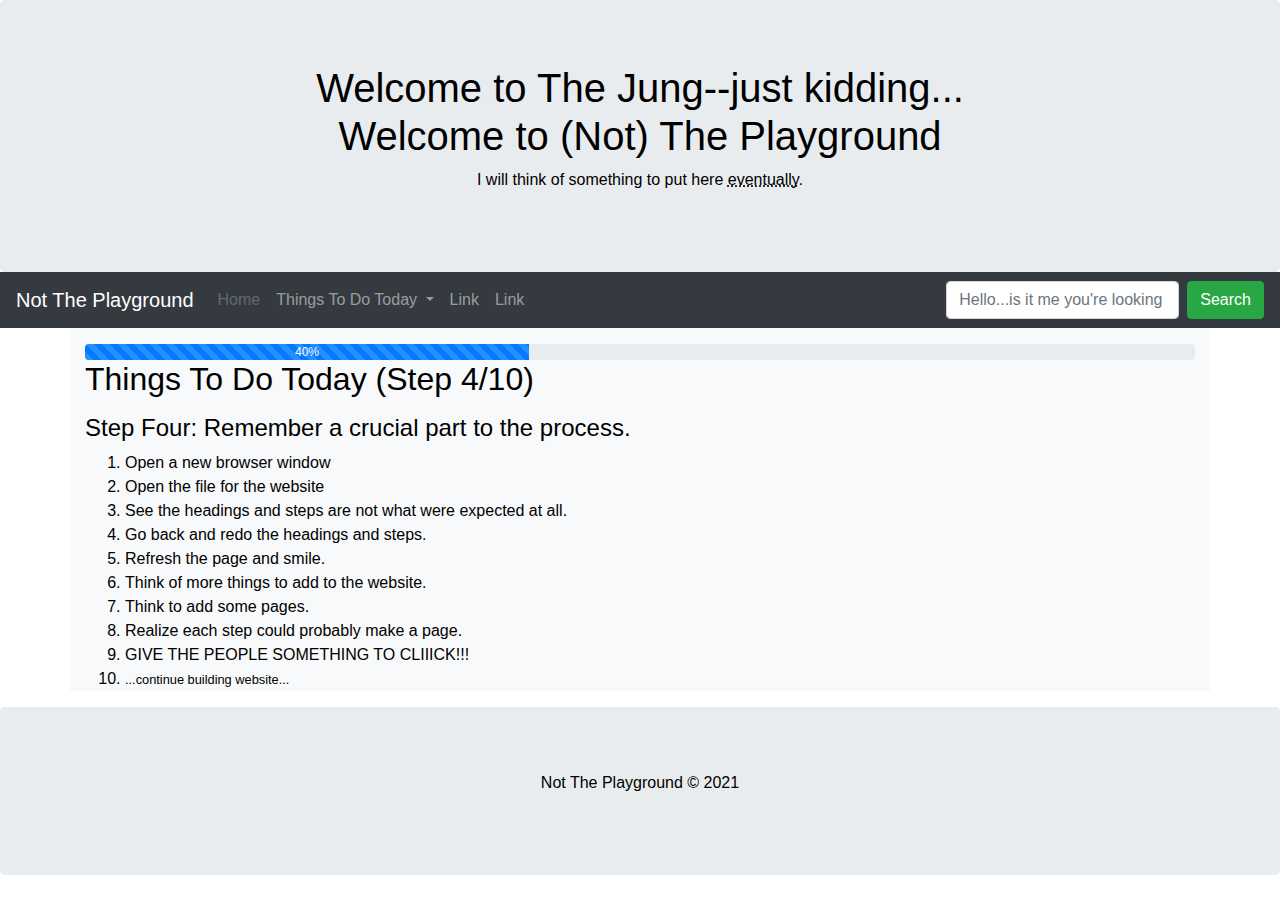
==== list/four.html @ 43184b0c "030521 - Added Pages" ====
<!--
    Author: Alex Doe
    Date: 03/03/2021
    File Name: template.html
-->

<!DOCTYPE html>
<html lang="en">
<head>
    <title>The Playground</title>

    <meta charset="utf-8">
    <meta name="viewport" content="width=device-width, initial-scale=1">

    <!-- Bootstrap CDN -->
    <link rel="stylesheet" href="https://maxcdn.bootstrapcdn.com/bootstrap/4.5.2/css/bootstrap.min.css">
    <script src="https://ajax.googleapis.com/ajax/libs/jquery/3.5.1/jquery.min.js"></script>
    <script src="https://cdnjs.cloudflare.com/ajax/libs/popper.js/1.16.0/umd/popper.min.js"></script>
    <script src="https://maxcdn.bootstrapcdn.com/bootstrap/4.5.2/js/bootstrap.min.js"></script>

    <!-- Stylesheet for Page -->
    <link rel="stylesheet" href="/css/styles.css">
</head>

<body>

    <!-- Header -->
    <div class="jumbotron text-center" style="margin-bottom:0">
        <h1>Welcome to The Jung--just kidding... <br>
            Welcome to (Not) The Playground</h1>
        <p>I will think of something to put here <abbr title="I probably (most likely) will not.">eventually</abbr>.</p> 
    </div>

      
    <!-- Navbar -->
    <nav class="navbar navbar-expand-sm bg-dark navbar-dark">
    <!-- Nav: Brand -->
    <a class="navbar-brand" href="index.html">Not The Playground</a>
    
    <!-- Navbar: Collapse Button -->
    <button class="navbar-toggler" type="button" data-toggle="collapse" data-target="#collapsibleNavbar">
        <span class="navbar-toggler-icon"></span>
    </button>
    <div class="collapse navbar-collapse" id="collapsibleNavbar">

        <!-- Navbar: links -->
        <ul class="navbar-nav">
        <li class="nav-item">
            <a class="nav-link disabled" href="#" alt="You are here.">Home</a>
        </li> 
        <!-- Dropdown -->
        <li class="nav-item dropdown">
            <a class="nav-link dropdown-toggle" href="/list/todo.html" id="navbardrop" data-toggle="dropdown">
                Things To Do Today
            </a>
            <div class="dropdown-menu">
                <a class="dropdown-item" href="/list/one.html">Step One</a>
                <a class="dropdown-item" href="/list/two.html">Step Two</a>
                <a class="dropdown-item" href="/list/three.html">Step Three</a>
                <a class="dropdown-item" href="/list/four.html">Step Four</a>
                <a class="dropdown-item" href="/list/five.html">Step Five</a>
                <a class="dropdown-item" href="/list/six.html">Step Six</a>
                <a class="dropdown-item" href="/list/seven.html">Step Seven</a>
                <a class="dropdown-item" href="/list/eight.html">Step Eight</a>
                <a class="dropdown-item" href="/list/nine.html">Step Nine</a>
                <a class="dropdown-item" href="/list/ten.html">Step Ten</a>
            </div>
        </li>
        <li class="nav-item">
            <a class="nav-link" href="#">Link</a>
        </li>
        <li class="nav-item">
            <a class="nav-link" href="#">Link</a>
        </li>    
        </ul>
    </div>  

    <!-- Navbar: Search Bar -->
    <form class="form-inline" action="/action_page.php">
        <input class="form-control mr-sm-2" type="text" placeholder="Hello...is it me you're looking for?">
        <button class="btn btn-success" type="submit">Search</button>
        </form>
    <!-- Navbar text-->
    <span class="navbar-text">
        
    </span>
    </nav>

    <div class="container-lg pt-3 bg-light text-black">
    
        <div class="progress"><div class="progress-bar progress-bar-striped progress-bar-animated" style="width:40%">40%</div></div>


        

        
<h2>Things To Do Today (Step 4/10)</h2>

<p><h4>Step Four: Remember a crucial part to the process.</h4>
    <ol>
        <li>Open a new browser window</li>
        <li>Open the file for the website</li>
        <li>See the headings and steps are not what were expected at all.</li>
        <li>Go back and redo the headings and steps.</li>
        <li>Refresh the page and smile.</li>
        <li>Think of more things to add to the website.</li>
        <li>Think to add some pages.</li>
        <li>Realize each step could probably make a page.</li>
        <li>GIVE THE PEOPLE SOMETHING TO CLIIICK!!!</li>
        <li><small>...continue building website...</small></li>
    </ol>
</p>
            

    </div>

    <!-- Footer -->
    <div class="jumbotron text-center" style="margin-bottom:0">
      <p>Not The Playground &copy; 2021</p>
    </div>
</body>
</html>
---- css/styles.css ----
/*
    Author: Alex Doe
    Date: 03/04/21
    File Name: styles.css
*/

/* CSS Reset */

* {
    box-sizing: border-box;
}

body {
    background-color: #FFFFFF;
    color: #000000;
}

/* Style rule for header */
.header {
    background-color: #F1F1F1;
    text-align: center;
    padding: 30px;
    font-size: 35px;
}

/* The navbar container */
.topnav {
    overflow: hidden;
    background-color: #333333;
}

/* Navbar links */
.topnav a {
    float: left;
    display: block;
    color: #F2F2F2;
    text-align: center;
    padding: 14px 16px;
    text-decoration: none;
}

/* Links - change color on hover */
.topnav a:hover {
    background-color: #ddd;
    color: #000000;
} 

/* Create three unequal columns that floats next to each other */
.column {
    float: left;
    padding: 10px;
}

/* Left and right column */
.column.side {
    width: 25%;
}

/* Middle column */
.column.middle {
    width: 50%;
}

/* Clear floats after the columns */
.row:after {
    content: "";
    display: table;
    clear: both;
}

/* Style rule for footer */
.footer {
    background-color: #F1F1F1;
    text-align: center;
    padding: 10px;
}

/* Responsive layout - makes the three columns stack on top of each other instead of next to each other */
@media (max-width: 600px) {
    .column.side, .column.middle {
      width: 100%;
    }
  }
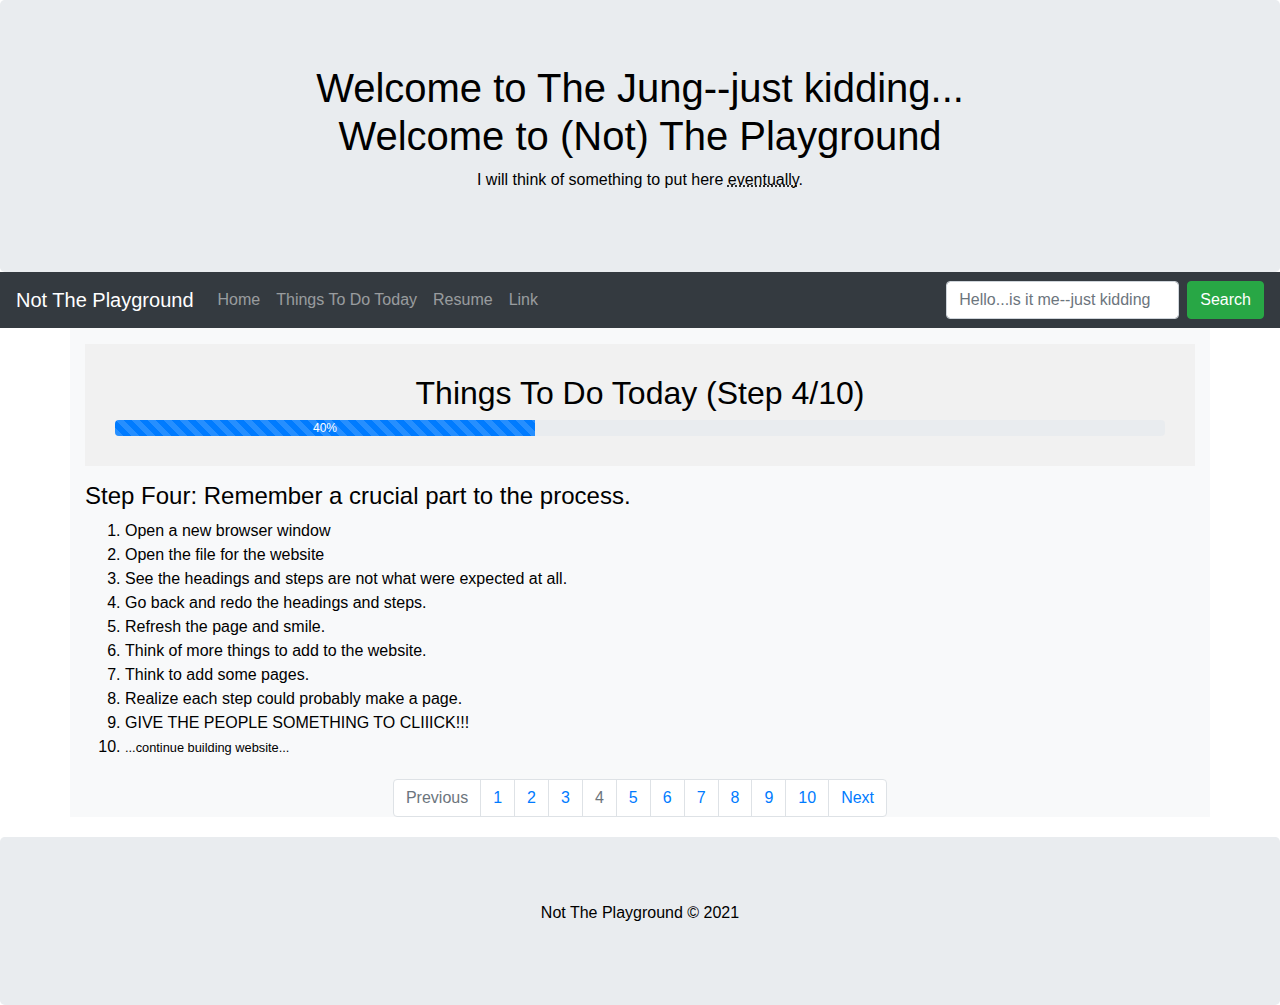
==== commit 4f17f6ad: "030821 - Added pagination" ====
--- a/list/four.html
+++ b/list/four.html
@@ -1,7 +1,7 @@
 <!--
     Author: Alex Doe
     Date: 03/03/2021
-    File Name: template.html
+    File Name: four.html
 -->
 
 <!DOCTYPE html>
@@ -34,67 +34,55 @@
       
     <!-- Navbar -->
     <nav class="navbar navbar-expand-sm bg-dark navbar-dark">
-    <!-- Nav: Brand -->
-    <a class="navbar-brand" href="index.html">Not The Playground</a>
-    
-    <!-- Navbar: Collapse Button -->
-    <button class="navbar-toggler" type="button" data-toggle="collapse" data-target="#collapsibleNavbar">
-        <span class="navbar-toggler-icon"></span>
-    </button>
-    <div class="collapse navbar-collapse" id="collapsibleNavbar">
+        <!-- Nav: Brand -->
+        <a class="navbar-brand" href="index.html">Not The Playground</a>
+        
+        <!-- Navbar: Collapse Button -->
+        <button class="navbar-toggler" type="button" data-toggle="collapse" data-target="#collapsibleNavbar">
+            <span class="navbar-toggler-icon"></span>
+        </button>
+        <div class="collapse navbar-collapse" id="collapsibleNavbar">
 
-        <!-- Navbar: links -->
-        <ul class="navbar-nav">
-        <li class="nav-item">
-            <a class="nav-link disabled" href="#" alt="You are here.">Home</a>
-        </li> 
-        <!-- Dropdown -->
-        <li class="nav-item dropdown">
-            <a class="nav-link dropdown-toggle" href="/list/todo.html" id="navbardrop" data-toggle="dropdown">
-                Things To Do Today
-            </a>
-            <div class="dropdown-menu">
-                <a class="dropdown-item" href="/list/one.html">Step One</a>
-                <a class="dropdown-item" href="/list/two.html">Step Two</a>
-                <a class="dropdown-item" href="/list/three.html">Step Three</a>
-                <a class="dropdown-item" href="/list/four.html">Step Four</a>
-                <a class="dropdown-item" href="/list/five.html">Step Five</a>
-                <a class="dropdown-item" href="/list/six.html">Step Six</a>
-                <a class="dropdown-item" href="/list/seven.html">Step Seven</a>
-                <a class="dropdown-item" href="/list/eight.html">Step Eight</a>
-                <a class="dropdown-item" href="/list/nine.html">Step Nine</a>
-                <a class="dropdown-item" href="/list/ten.html">Step Ten</a>
-            </div>
-        </li>
-        <li class="nav-item">
-            <a class="nav-link" href="#">Link</a>
-        </li>
-        <li class="nav-item">
-            <a class="nav-link" href="#">Link</a>
-        </li>    
-        </ul>
-    </div>  
+            <!-- Navbar: links -->
+            <ul class="navbar-nav">
+            <li class="nav-item">
+                <a class="nav-link" href="index.html">Home</a>
+            </li> 
+            <li class="nav-item">
+                <a class="nav-link" href="/list/todo.html">Things To Do Today</a>
+            </li> 
+            <li class="nav-item">
+                <a class="nav-link" href="resume.html">Resume</a>
+            </li>
+            <li class="nav-item">
+                <a class="nav-link" href="#">Link</a>
+            </li>    
+            </ul>
+        </div>  
 
-    <!-- Navbar: Search Bar -->
-    <form class="form-inline" action="/action_page.php">
-        <input class="form-control mr-sm-2" type="text" placeholder="Hello...is it me you're looking for?">
-        <button class="btn btn-success" type="submit">Search</button>
-        </form>
-    <!-- Navbar text-->
-    <span class="navbar-text">
-        
-    </span>
+        <!-- Navbar: Search Bar -->
+        <form class="form-inline" action="/action_page.php">
+            <input class="form-control mr-sm-2" type="text" placeholder="Hello...is it me--just kidding">
+            <button class="btn btn-success" type="submit">Search</button>
+          </form>
+          
+        <!-- Navbar text-->
+        <span class="navbar-text">
+        </span>
     </nav>
 
     <div class="container-lg pt-3 bg-light text-black">
     
+    <div class="header">
+        <h2>Things To Do Today (Step 4/10)</h2>
         <div class="progress"><div class="progress-bar progress-bar-striped progress-bar-animated" style="width:40%">40%</div></div>
+    </div>
 
 
         
 
         
-<h2>Things To Do Today (Step 4/10)</h2>
+
 
 <p><h4>Step Four: Remember a crucial part to the process.</h4>
     <ol>
@@ -111,6 +99,21 @@
     </ol>
 </p>
             
+<!-- Pagination -->
+<ul class="pagination justify-content-center" style="margin:20px 0">
+    <li class="page-item disabled"><a class="page-link" href="/list/two.html">Previous</a></li>
+    <li class="page-item"><a class="page-link" href="/list/one.html">1</a></li>
+    <li class="page-item"><a class="page-link" href="/list/two.html">2</a></li>
+    <li class="page-item"><a class="page-link" href="/list/three.html">3</a></li>
+    <li class="page-item disabled"><a class="page-link" href="/list/four.html">4</a></li>
+    <li class="page-item"><a class="page-link" href="/list/five.html">5</a></li>
+    <li class="page-item"><a class="page-link" href="/list/six.html">6</a></li>
+    <li class="page-item"><a class="page-link" href="/list/seven.html">7</a></li>
+    <li class="page-item"><a class="page-link" href="/list/eight.html">8</a></li>
+    <li class="page-item"><a class="page-link" href="/list/nine.html">9</a></li>
+    <li class="page-item"><a class="page-link" href="/list/ten.html">10</a></li>
+    <li class="page-item"><a class="page-link" href="/list/five.html">Next</a></li>
+  </ul>
 
     </div>
 
